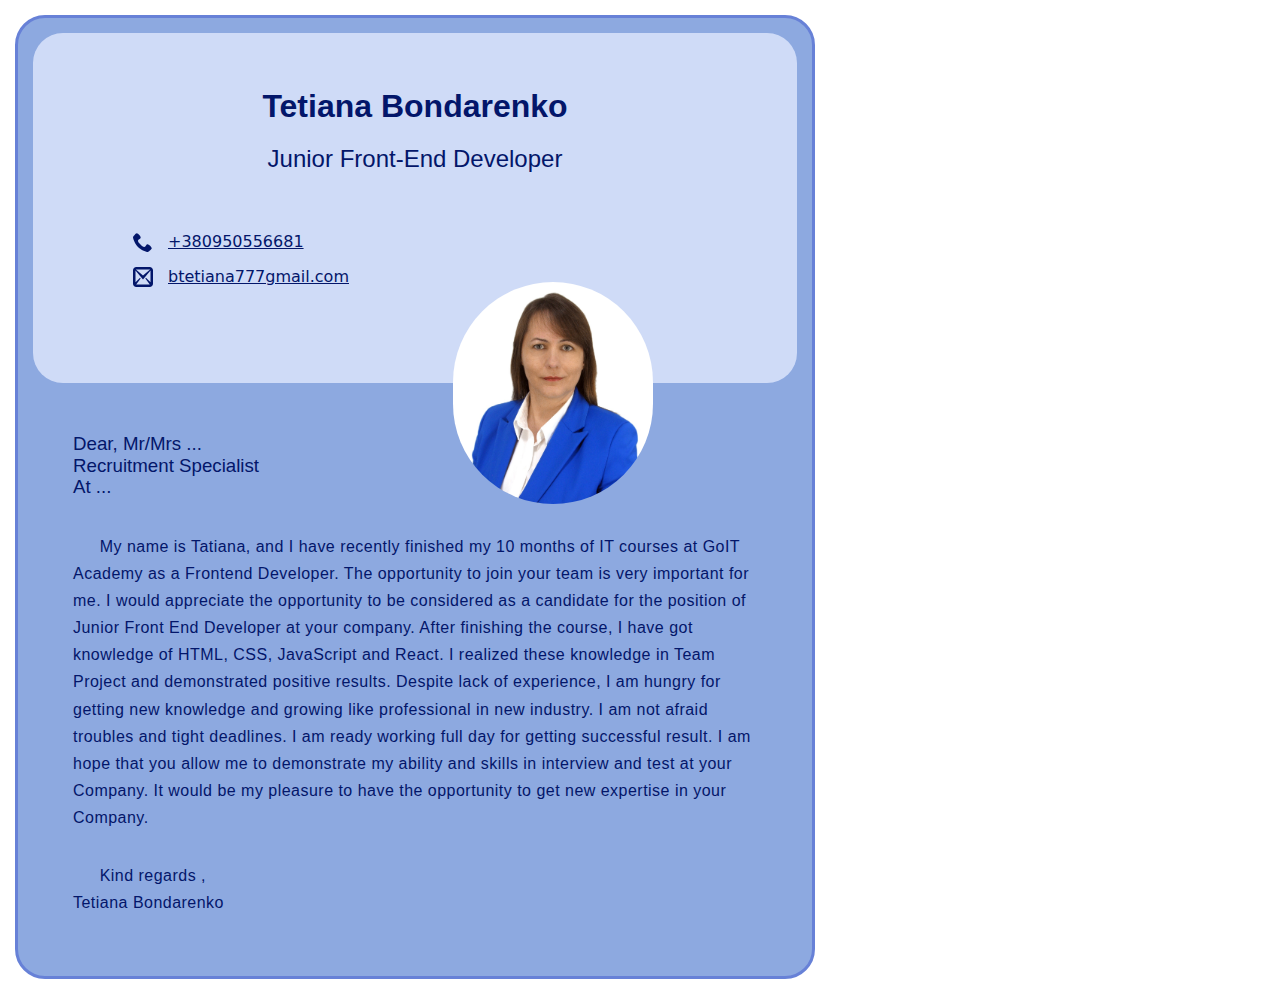
==== motivateLetter.html @ ebe02240 "1" ====
<!DOCTYPE html>
<html lang="en">
<head>
    <meta charset="UTF-8">
    <meta http-equiv="X-UA-Compatible" content="IE=edge">
    <meta name="viewport" content="width=device-width, initial-scale=1.0">
    <title>Motivate</title>
    <link
    rel="stylesheet"
    href="https://cdnjs.cloudflare.com/ajax/libs/modern-normalize/1.0.0/modern-normalize.min.css"
    />
    <link rel="preconnect" href="https://fonts.googleapis.com" /> 
    <link rel="preconnect" href="https://fonts.gstatic.com" crossorigin /> 
    <link href="https://fonts.googleapis.com/css2?family=Roboto+Condensed:wght@400;700&display=swap" rel="stylesheet" />
    <link rel="stylesheet" href="./css/motivate.css" />
</head>
<body> 
        <div class="container">
            <header class="header">
                <h1 class="title">Tetiana Bondarenko</h1>
                <h2 class="job-title">Junior Front-End Developer</h2>
                <div class="contacts">
                    <p>
                        <a href="tel:+380687282878" class="contact-link">
                        <svg class="icon" >
                            <use href="./img/symbol-defs.svg#icon-phone"></use>
                        </svg>+380950556681</a>
                        
                    </p>
                    <p>
                        <a href="mailto:btetiaqna777@gmail.com" class="contact-link">
                            <svg class="icon">
                                <use href="./img/symbol-defs.svg#icon-mail2"></use>
                            </svg>btetiana777gmail.com</a>
                    </p>
                </div>
                <div>
                    <img src="./img/IMG_2668.jpg" alt=""  class="photo"/>
                </div>
            </header>
            <div class="letter">
                <h3 class="appeal">Dear, Mr/Mrs ...<br/>
                    Recruitment Specialist <br/>
                    At ...
                </h3>
                <p class="text">My name is Tatiana, and I have recently finished my 10 months of IT courses 
                    at GoIT Academy as a Frontend Developer. The opportunity to join your team is
                    very important for me. 
                    I would appreciate the opportunity to be considered as 
                    a candidate for the position of Junior Front End Developer at your company.
                    After finishing the course, I have got knowledge of HTML, CSS, JavaScript and 
                    React. I realized these knowledge in Team Project and demonstrated positive 
                    results. Despite lack of experience, I am hungry for getting new knowledge and 
                    growing like professional in new industry. I am not afraid troubles and tight 
                    deadlines. I am ready working full day for getting successful result.
                    I am hope that you allow me to demonstrate my ability and skills in interview 
                    and test at your Company. It would be my pleasure to have the opportunity to 
                    get new expertise in your Company.
                </p>
                <p class="text"> 
                    Kind regards , <br/>
                    Tetiana Bondarenko
                </p>
            </div>
        </div>
    </body>
</html>
---- css/motivate.css ----
:root{
    --main-text-color: rgb(3, 22, 106) ;
    --second-text-color: rgb(204, 241, 232);
    --typical-lh:1.3;
    --main-font:"Roboto Condenced", sans-serif;
    }

p, 
h1,
h2, 
h3, 
h4,
h5, 
h6 {
    margin: 0;
    }
.container {
    width: 800px;
    border: 3px solid rgb(103, 129, 215);
    border-radius: 30px;
    padding: 15px; 
    padding-bottom: 30px;
    margin: 15px;
    background-color: rgb(141, 169, 224);
}
.header{
background-color: rgb(207, 219, 247);
border-radius: 30px;
margin-bottom: 50px;
height: 350px;
}

.title {
font-family: var(--main-font);
font-weight: 700;
font-size: 30;
text-align: center;
margin-bottom: 20px;
padding-top: 55px;
color: var(--main-text-color);

}
.job-title {
    font-family: var(--main-font);
    font-weight: 400;
    font-size: 24;
    color:var(--main-text-color) ;
    text-align: center;
    margin-bottom: 20px;
}
.contacts {
    position: relative;
    top: 40px;
    left: 100px;
}

.contact-link {
    /* font-family: var(--main-font);
    font-weight: 400;
    font-size: 24; */
    color:var(--main-text-color) ; 
    display: flex;
    align-items: center; 
    margin-bottom: 15px;
    
}
.icon {
    fill: var(--main-text-color);
    width: 20px;
    height: 20px;
    margin-right: 15px;
}
.photo{
    width: 200px;
    border-radius: 100px;
    position: relative;
    top: 20px;
    left: 420px;
}

.text {
    font-family: var(--main-font);
    font-weight: 400;
    font-size: 30;
    color: var(--main-text-color);
    line-height: 1.7;
    margin-bottom: 30px;
    letter-spacing: 0.03em;
    margin-left: 40px;
    margin-right: 40px;
    text-indent: 3ch;
}
.appeal {
    font-family: var(--main-font);
    font-weight: 400;
    font-size: 24;
    color: var(--main-text-color);
    margin-bottom: 35px;
    margin-left: 40px;
}
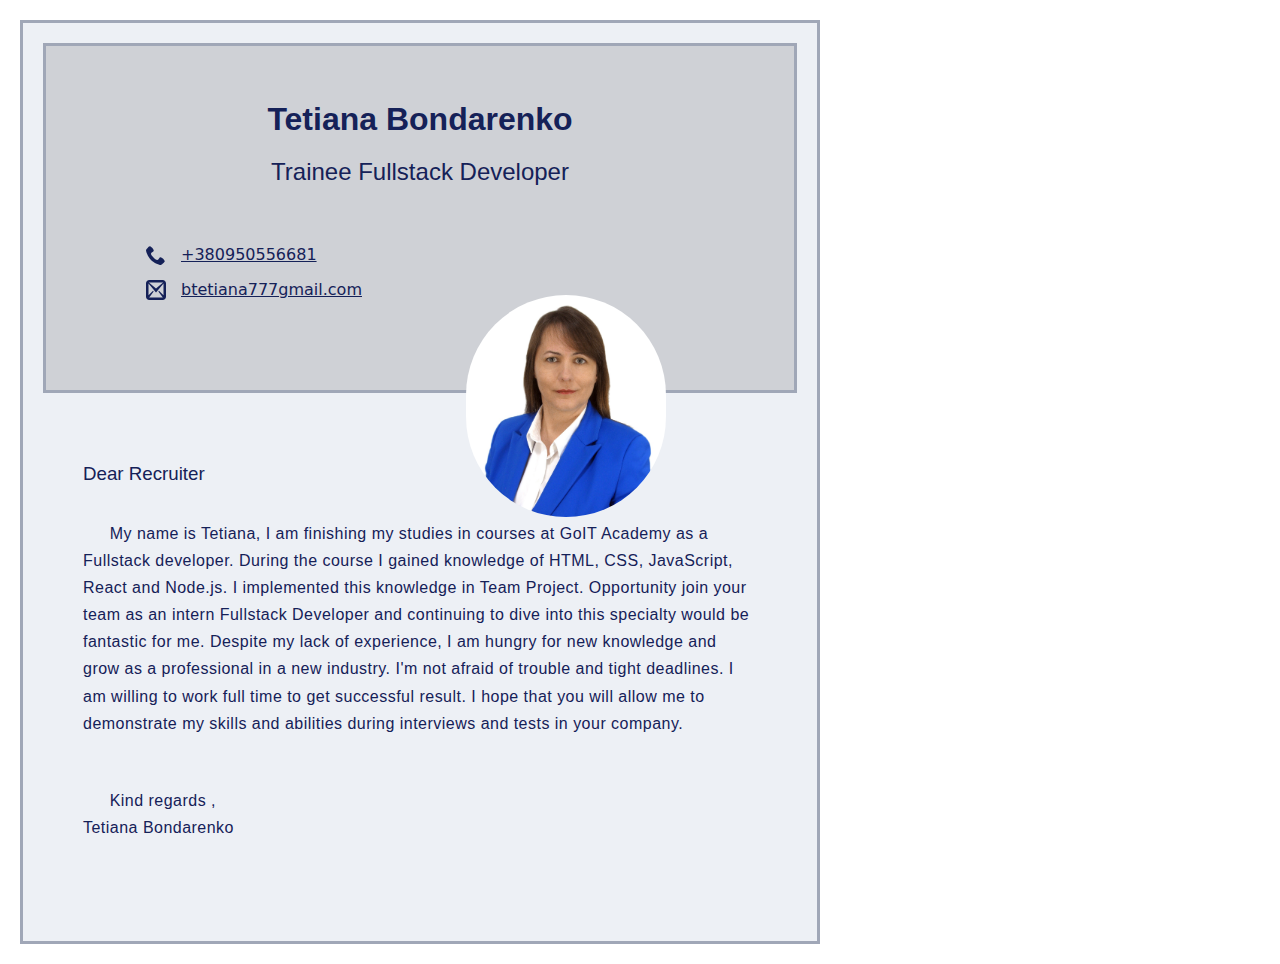
==== commit c4db5c1a: "Add icons" ====
--- a/motivateLetter.html
+++ b/motivateLetter.html
@@ -1,67 +1,66 @@
 <!DOCTYPE html>
 <html lang="en">
-<head>
-    <meta charset="UTF-8">
-    <meta http-equiv="X-UA-Compatible" content="IE=edge">
-    <meta name="viewport" content="width=device-width, initial-scale=1.0">
+  <head>
+    <meta charset="UTF-8" />
+    <meta http-equiv="X-UA-Compatible" content="IE=edge" />
+    <meta name="viewport" content="width=device-width, initial-scale=1.0" />
     <title>Motivate</title>
     <link
-    rel="stylesheet"
-    href="https://cdnjs.cloudflare.com/ajax/libs/modern-normalize/1.0.0/modern-normalize.min.css"
+      rel="stylesheet"
+      href="https://cdnjs.cloudflare.com/ajax/libs/modern-normalize/1.0.0/modern-normalize.min.css"
     />
-    <link rel="preconnect" href="https://fonts.googleapis.com" /> 
-    <link rel="preconnect" href="https://fonts.gstatic.com" crossorigin /> 
-    <link href="https://fonts.googleapis.com/css2?family=Roboto+Condensed:wght@400;700&display=swap" rel="stylesheet" />
+    <link rel="preconnect" href="https://fonts.googleapis.com" />
+    <link rel="preconnect" href="https://fonts.gstatic.com" crossorigin />
+    <link
+      href="https://fonts.googleapis.com/css2?family=Roboto+Condensed:wght@400;700&display=swap"
+      rel="stylesheet"
+    />
     <link rel="stylesheet" href="./css/motivate.css" />
-</head>
-<body> 
-        <div class="container">
-            <header class="header">
-                <h1 class="title">Tetiana Bondarenko</h1>
-                <h2 class="job-title">Junior Front-End Developer</h2>
-                <div class="contacts">
-                    <p>
-                        <a href="tel:+380687282878" class="contact-link">
-                        <svg class="icon" >
-                            <use href="./img/symbol-defs.svg#icon-phone"></use>
-                        </svg>+380950556681</a>
-                        
-                    </p>
-                    <p>
-                        <a href="mailto:btetiaqna777@gmail.com" class="contact-link">
-                            <svg class="icon">
-                                <use href="./img/symbol-defs.svg#icon-mail2"></use>
-                            </svg>btetiana777gmail.com</a>
-                    </p>
-                </div>
-                <div>
-                    <img src="./img/IMG_2668.jpg" alt=""  class="photo"/>
-                </div>
-            </header>
-            <div class="letter">
-                <h3 class="appeal">Dear, Mr/Mrs ...<br/>
-                    Recruitment Specialist <br/>
-                    At ...
-                </h3>
-                <p class="text">My name is Tatiana, and I have recently finished my 10 months of IT courses 
-                    at GoIT Academy as a Frontend Developer. The opportunity to join your team is
-                    very important for me. 
-                    I would appreciate the opportunity to be considered as 
-                    a candidate for the position of Junior Front End Developer at your company.
-                    After finishing the course, I have got knowledge of HTML, CSS, JavaScript and 
-                    React. I realized these knowledge in Team Project and demonstrated positive 
-                    results. Despite lack of experience, I am hungry for getting new knowledge and 
-                    growing like professional in new industry. I am not afraid troubles and tight 
-                    deadlines. I am ready working full day for getting successful result.
-                    I am hope that you allow me to demonstrate my ability and skills in interview 
-                    and test at your Company. It would be my pleasure to have the opportunity to 
-                    get new expertise in your Company.
-                </p>
-                <p class="text"> 
-                    Kind regards , <br/>
-                    Tetiana Bondarenko
-                </p>
-            </div>
+  </head>
+  <body>
+    <div class="container">
+      <header class="header">
+        <h1 class="title">Tetiana Bondarenko</h1>
+        <h2 class="job-title">Trainee Fullstack Developer</h2>
+        <div class="contacts">
+          <p>
+            <a href="tel:+380687282878" class="contact-link">
+              <svg class="icon">
+                <use href="./img/symbol-defs.svg#icon-phone"></use></svg
+              >+380950556681</a
+            >
+          </p>
+          <p>
+            <a href="mailto:btetiaqna777@gmail.com" class="contact-link">
+              <svg class="icon">
+                <use href="./img/symbol-defs.svg#icon-mail2"></use></svg
+              >btetiana777gmail.com</a
+            >
+          </p>
         </div>
-    </body>
-</html>+        <div>
+          <img src="./img/IMG_2668.jpg" alt="" class="photo" />
+        </div>
+      </header>
+      <div class="letter">
+        <h3 class="appeal">Dear Recruiter<br /></h3>
+        <p class="text">
+          My name is Tetiana, I am finishing my studies in courses at GoIT
+          Academy as a Fullstack developer. During the course I gained knowledge
+          of HTML, CSS, JavaScript, React and Node.js. I implemented this
+          knowledge in Team Project. Opportunity join your team as an intern
+          Fullstack Developer and continuing to dive into this specialty would
+          be fantastic for me. Despite my lack of experience, I am hungry for
+          new knowledge and grow as a professional in a new industry. I'm not
+          afraid of trouble and tight deadlines. I am willing to work full time
+          to get successful result. I hope that you will allow me to demonstrate
+          my skills and abilities during interviews and tests in your company.
+        </p>
+        <p class="text">
+          Kind regards , <br />
+          Tetiana Bondarenko
+        </p>
+      </div>
+    </div>
+  </body>
+</html>
--- a/css/motivate.css
+++ b/css/motivate.css
@@ -1,100 +1,103 @@
-:root{
-    --main-text-color: rgb(3, 22, 106) ;
-    --second-text-color: rgb(204, 241, 232);
-    --typical-lh:1.3;
-    --main-font:"Roboto Condenced", sans-serif;
-    }
+:root {
+  --main-text-color: rgb(21, 33, 88);
+  --second-text-color: rgb(204, 241, 232);
+  --typical-lh: 1.3;
+  --main-font: "Roboto Condenced", sans-serif;
+}
+p,
+h1,
+h2,
+h3,
+h4,
+h5,
+h6 {
+  margin: 0;
+}
 
-p, 
-h1,
-h2, 
-h3, 
-h4,
-h5, 
-h6 {
-    margin: 0;
-    }
 .container {
-    width: 800px;
-    border: 3px solid rgb(103, 129, 215);
-    border-radius: 30px;
-    padding: 15px; 
-    padding-bottom: 30px;
-    margin: 15px;
-    background-color: rgb(141, 169, 224);
+  width: 800px;
+  border: 3px solid rgb(160, 167, 183);
+  /* border-radius: 30px; */
+  padding: 20px;
+  padding-bottom: 50px;
+  margin: 20px;
+  background-color: rgb(237, 240, 245);
 }
-.header{
-background-color: rgb(207, 219, 247);
-border-radius: 30px;
-margin-bottom: 50px;
-height: 350px;
+
+.header {
+  background-color: rgb(207, 209, 214);
+  /* border-radius: 30px; */
+  border: 3px solid rgb(160, 167, 183);
+  margin-bottom: 50px;
+  height: 350px;
 }
 
 .title {
-font-family: var(--main-font);
-font-weight: 700;
-font-size: 30;
-text-align: center;
-margin-bottom: 20px;
-padding-top: 55px;
-color: var(--main-text-color);
+  font-family: var(--main-font);
+  font-weight: 700;
+  font-size: 30;
+  text-align: center;
+  margin-bottom: 20px;
+  padding-top: 55px;
+  color: var(--main-text-color);
+}
 
+.job-title {
+  font-family: var(--main-font);
+  font-weight: 400;
+  font-size: 24;
+  color: var(--main-text-color);
+  text-align: center;
+  margin-bottom: 20px;
 }
-.job-title {
-    font-family: var(--main-font);
-    font-weight: 400;
-    font-size: 24;
-    color:var(--main-text-color) ;
-    text-align: center;
-    margin-bottom: 20px;
-}
+
 .contacts {
-    position: relative;
-    top: 40px;
-    left: 100px;
+  position: relative;
+  top: 40px;
+  left: 100px;
 }
 
 .contact-link {
-    /* font-family: var(--main-font);
-    font-weight: 400;
-    font-size: 24; */
-    color:var(--main-text-color) ; 
-    display: flex;
-    align-items: center; 
-    margin-bottom: 15px;
-    
+  color: var(--main-text-color);
+  display: flex;
+  align-items: center;
+  margin-bottom: 15px;
 }
+
 .icon {
-    fill: var(--main-text-color);
-    width: 20px;
-    height: 20px;
-    margin-right: 15px;
+  fill: var(--main-text-color);
+  width: 20px;
+  height: 20px;
+  margin-right: 15px;
 }
-.photo{
-    width: 200px;
-    border-radius: 100px;
-    position: relative;
-    top: 20px;
-    left: 420px;
+
+.photo {
+  width: 200px;
+  border-radius: 100px;
+  position: relative;
+  top: 20px;
+  left: 420px;
 }
 
 .text {
-    font-family: var(--main-font);
-    font-weight: 400;
-    font-size: 30;
-    color: var(--main-text-color);
-    line-height: 1.7;
-    margin-bottom: 30px;
-    letter-spacing: 0.03em;
-    margin-left: 40px;
-    margin-right: 40px;
-    text-indent: 3ch;
+  font-family: var(--main-font);
+  font-weight: 400;
+  font-size: 30;
+  color: var(--main-text-color);
+  line-height: 1.7;
+  margin-bottom: 50px;
+  letter-spacing: 0.03em;
+  margin-left: 40px;
+  margin-right: 40px;
+  text-indent: 3ch;
 }
+
 .appeal {
-    font-family: var(--main-font);
-    font-weight: 400;
-    font-size: 24;
-    color: var(--main-text-color);
-    margin-bottom: 35px;
-    margin-left: 40px;
-}+  font-family: var(--main-font);
+  font-weight: 400;
+  font-size: 24;
+  color: var(--main-text-color);
+  margin-bottom: 35px;
+  margin-left: 40px;
+  margin-top: 70px;
+}
